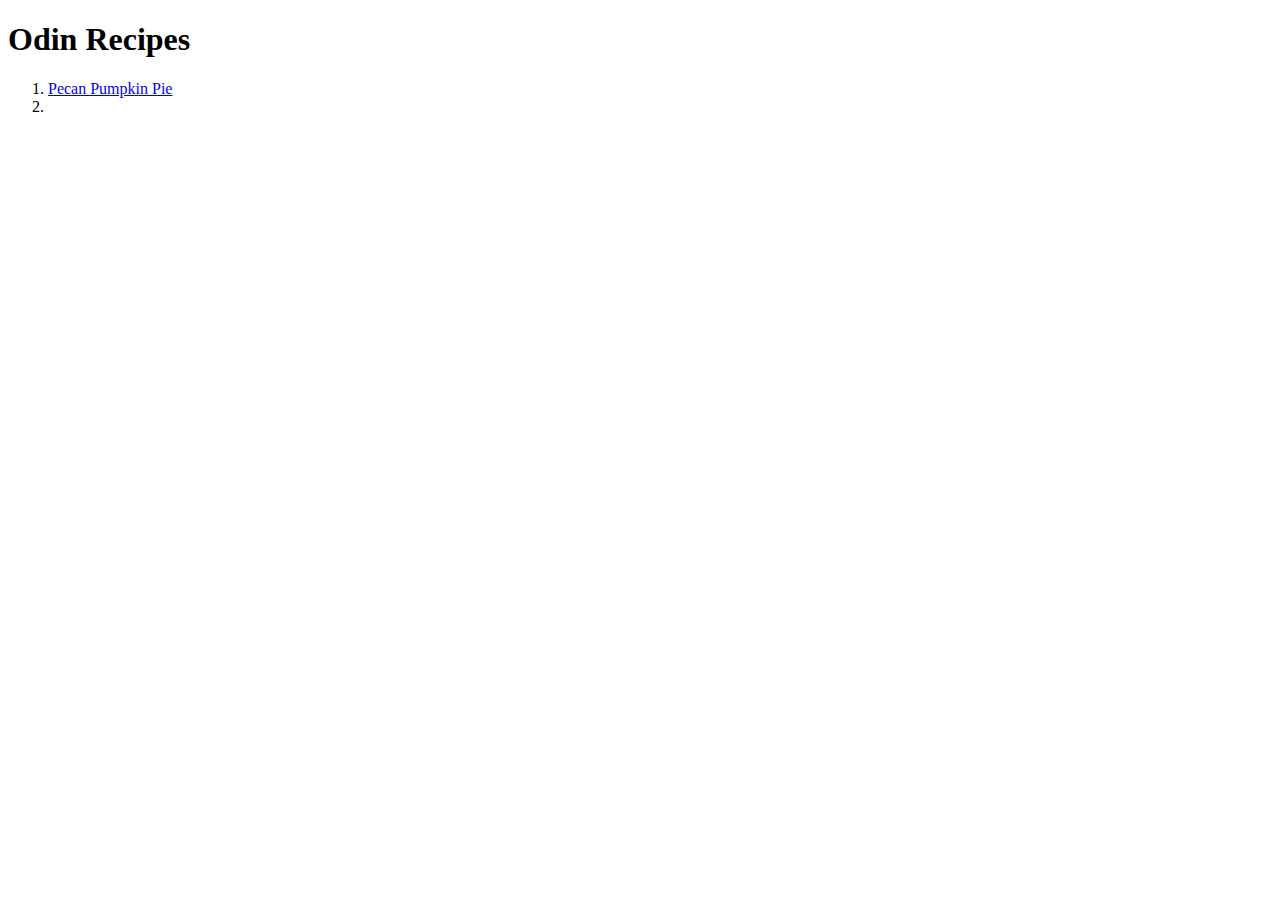
==== index.html @ b285e2ed "First recipe" ====
<!DOCTYPE html>
<html lang="en">
<head>
    <meta charset="UTF-8">
    <meta name="viewport" content="width=device-width, initial-scale=1.0">
    <title>Odin Recipes</title>
</head>
<body>
    <h1>Odin Recipes</h1>
    <ol>
    <li><a href="./recipes/PumpkinPie.html">Pecan Pumpkin Pie</a>
    </li>
    <li></li>
    </ol>
</body>
</html>
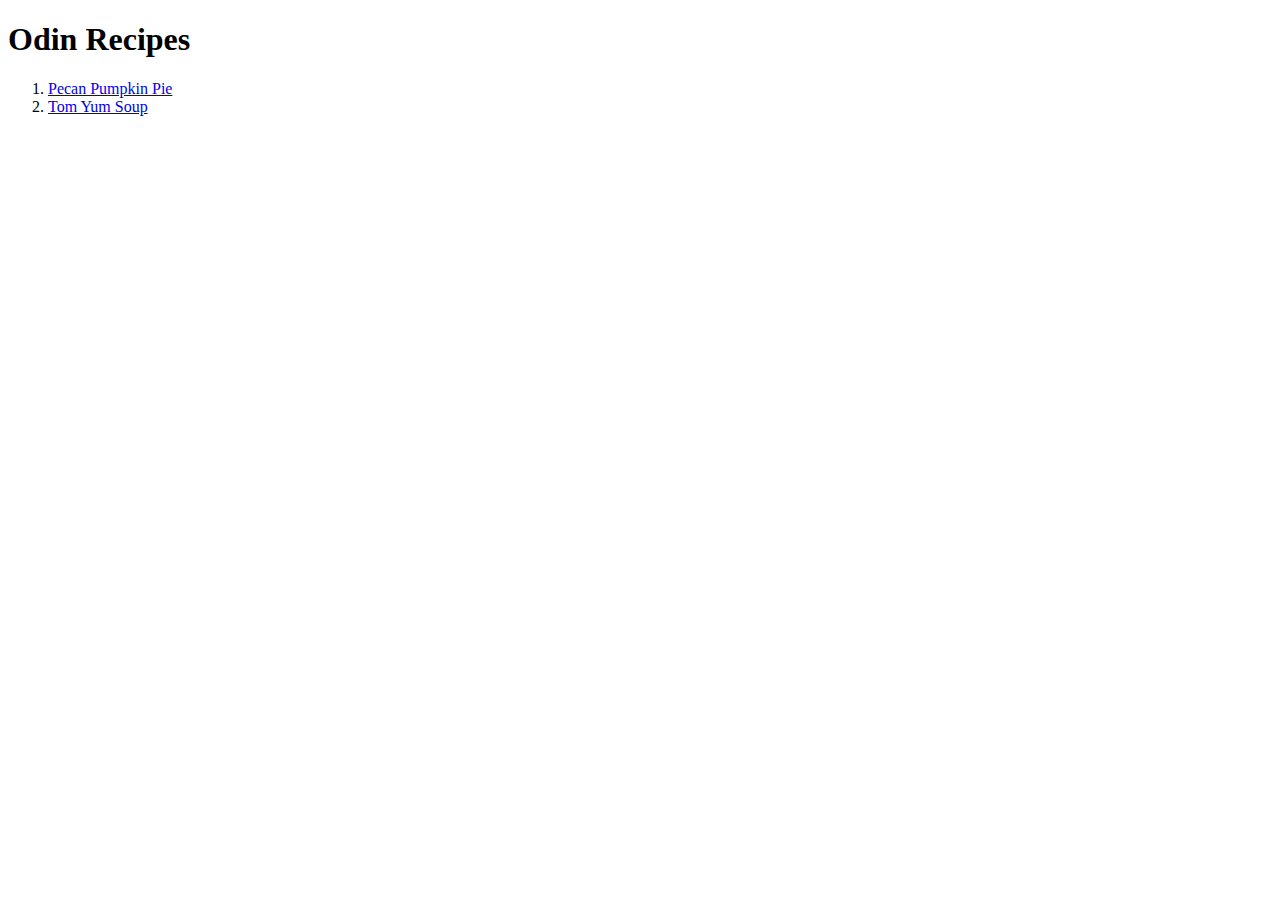
==== commit 9ce4473a: "Second recipe" ====
--- a/index.html
+++ b/index.html
@@ -10,7 +10,9 @@
     <ol>
     <li><a href="./recipes/PumpkinPie.html">Pecan Pumpkin Pie</a>
     </li>
-    <li></li>
+    <li>
+        <a href="./recipes/TomYumSoup.html">Tom Yum Soup</a>
+    </li>
     </ol>
 </body>
 </html>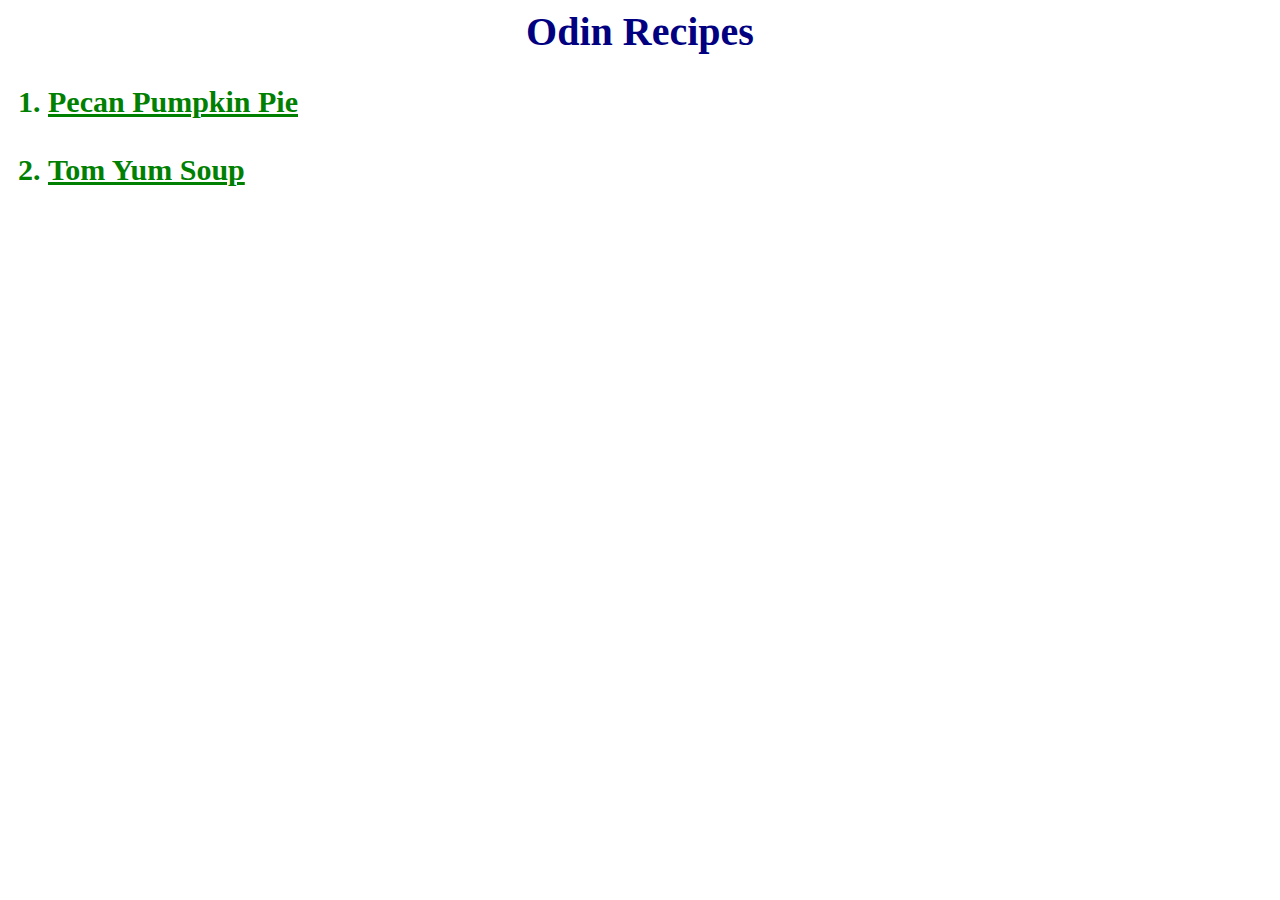
==== commit f5946eba: "Added some CSS to index.html" ====
--- a/index.html
+++ b/index.html
@@ -4,15 +4,23 @@
     <meta charset="UTF-8">
     <meta name="viewport" content="width=device-width, initial-scale=1.0">
     <title>Odin Recipes</title>
+    <link rel="stylesheet" href="styles.css">
 </head>
 <body>
-    <h1>Odin Recipes</h1>
-    <ol>
-    <li><a href="./recipes/PumpkinPie.html">Pecan Pumpkin Pie</a>
-    </li>
-    <li>
-        <a href="./recipes/TomYumSoup.html">Tom Yum Soup</a>
-    </li>
-    </ol>
+    <!-- <h1>Odin Recipes</h1> -->
+     <div>Odin Recipes</div>
+     <div class="list">
+        <ol>
+            <li>
+                <a href="./recipes/PumpkinPie.html">Pecan Pumpkin Pie</a>
+            </li>
+            <br>
+            <li>
+                <a href="./recipes/TomYumSoup.html">Tom Yum Soup</a>
+            </li>
+        </ol>
+     </div>
+        
 </body>
-</html>+</html>
+
--- a/styles.css
+++ b/styles.css
@@ -0,0 +1,13 @@
+div{
+    color: navy;
+    font-size: 40px;
+    font-weight: bold;
+    text-align: center;
+    font-family: 'Times New Roman', Times, serif
+}
+
+.list, a{
+    text-align: left;
+    font-size: 30px;
+    color: green;
+}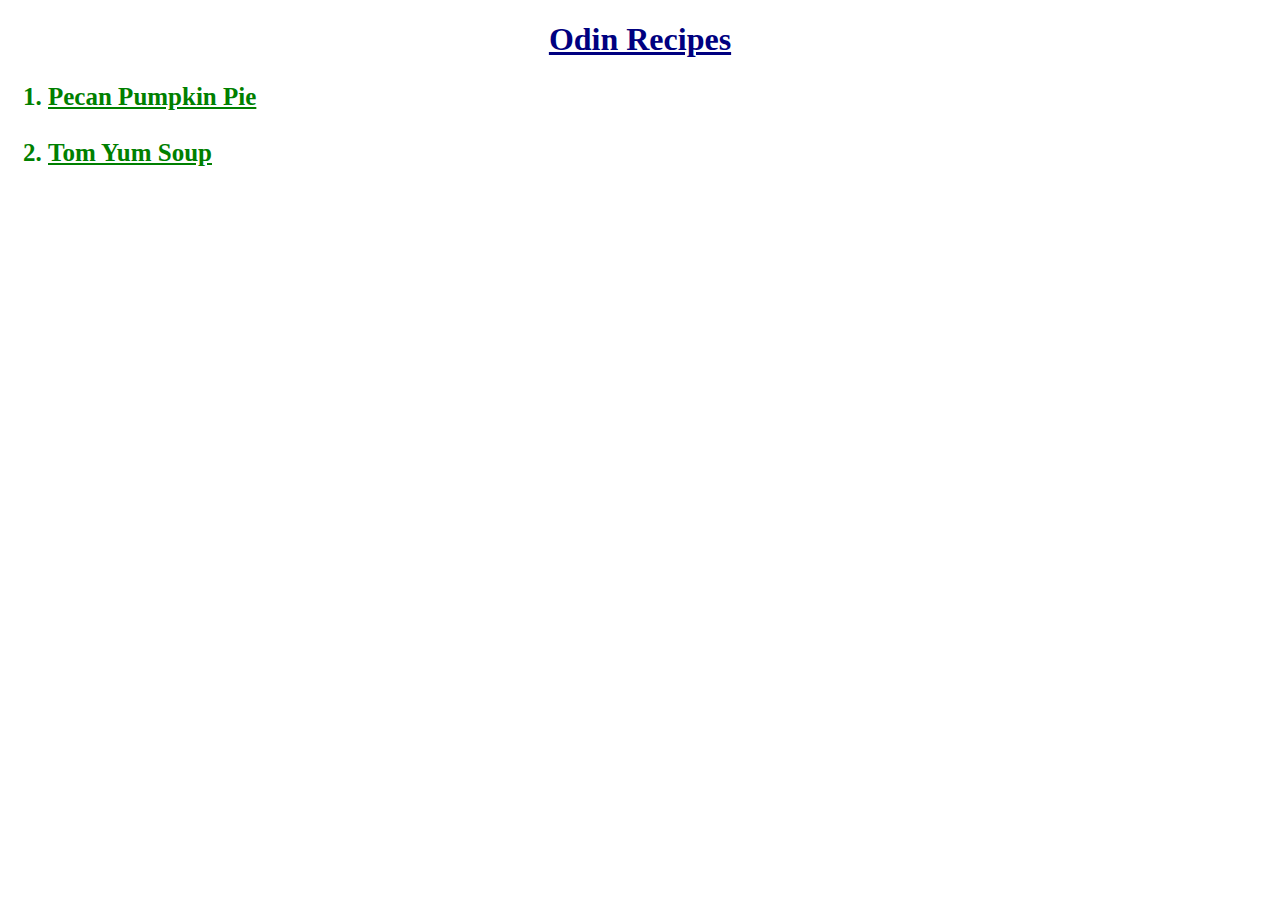
==== commit 61ee2685: "Added more CSS" ====
--- a/index.html
+++ b/index.html
@@ -8,15 +8,15 @@
 </head>
 <body>
     <!-- <h1>Odin Recipes</h1> -->
-     <div>Odin Recipes</div>
+     <h1>Odin Recipes</h1>
      <div class="list">
         <ol>
             <li>
-                <a href="./recipes/PumpkinPie.html">Pecan Pumpkin Pie</a>
+                <a class="link" href="./recipes/PumpkinPie.html">Pecan Pumpkin Pie</a>
             </li>
             <br>
             <li>
-                <a href="./recipes/TomYumSoup.html">Tom Yum Soup</a>
+                <a class="link" href="./recipes/TomYumSoup.html">Tom Yum Soup</a>
             </li>
         </ol>
      </div>
--- a/styles.css
+++ b/styles.css
@@ -1,13 +1,25 @@
-div{
-    color: navy;
-    font-size: 40px;
+.list, a.link{
+    text-align: left;
+    font-size: 25px;
+    color: green;
     font-weight: bold;
-    text-align: center;
-    font-family: 'Times New Roman', Times, serif
 }
 
-.list, a{
+h1,h2{
+    text-align: center;
+    color: navy;
+    text-decoration: underline;
+}
+
+.pic{
+    display: block;
+    margin: auto;
+}
+
+div.general-list,p{
     text-align: left;
-    font-size: 30px;
-    color: green;
-}+    font-family: Tahoma;
+    font-size: 20px;
+    color: navy;
+}
+
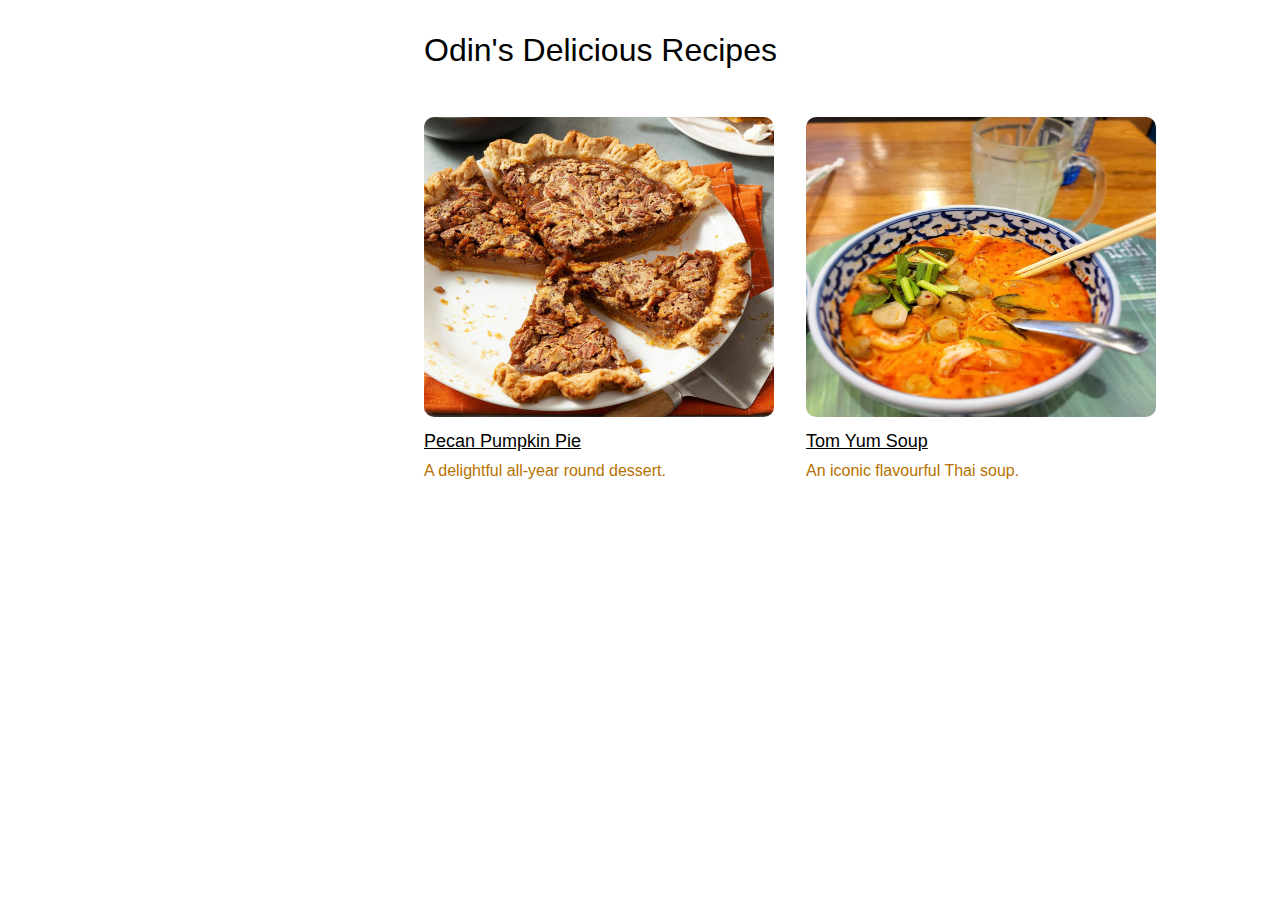
==== commit 3159461d: "Chnaged structure and design of homepage according to Galileo's UX/UI design suggestion." ====
--- a/index.html
+++ b/index.html
@@ -8,18 +8,25 @@
 </head>
 <body>
     <!-- <h1>Odin Recipes</h1> -->
-     <h1>Odin Recipes</h1>
-     <div class="list">
-        <ol>
-            <li>
-                <a class="link" href="./recipes/PumpkinPie.html">Pecan Pumpkin Pie</a>
-            </li>
-            <br>
-            <li>
-                <a class="link" href="./recipes/TomYumSoup.html">Tom Yum Soup</a>
-            </li>
-        </ol>
-     </div>
+    
+        <h1>Odin's Delicious Recipes</h1>
+        <!-- <div class="flex-main-container">Odin's Delicious Recipes -->
+            <div class="flex-container">
+                <div>
+                    <img src="./images/Pecan-Pumpkin-Pie.jpg" alt="Pecan-Pumpkin-Pie">
+                <span class="caption"><a class="link" href="./recipes/PumpkinPie.html">Pecan Pumpkin Pie</a></span>
+                <span class="caption2">A delightful all-year round dessert.</span>
+                </div>
+                <div>
+                    <img src="./images/TomYumSoup.jpg" alt="TomYumSoup">
+                    <span class="caption"><a class="link" href="./recipes/TomYumSoup.html">Tom Yum Soup</a></span>
+                    <span class="caption2">An iconic flavourful Thai soup.</span>  
+                </div>
+                
+             </div>
+        <!-- </div> -->
+    
+
         
 </body>
 </html>
--- a/styles.css
+++ b/styles.css
@@ -1,20 +1,61 @@
 .list, a.link{
-    text-align: left;
-    font-size: 25px;
-    color: green;
-    font-weight: bold;
+    /* margin: 25px; */
+    /* text-align: left; */
+    font-size: 18px;
+    color: black;
+    /* margin-top: 10px; */
+    /* font-weight: bold; */
 }
 
-h1,h2{
-    text-align: center;
-    color: navy;
-    text-decoration: underline;
+.flex-main-container{
+    display: flex;
+    flex-direction: column;
 }
 
-.pic{
+.flex-container{
+    margin: 2em 25em;
+    display: flex;
+}
+
+.flex-container > div{
+    margin: 1em;
+}
+
+ h1{ 
+    margin: 1em 0em 0em 13em;
+    font-family: 'Segoe UI', Tahoma, Geneva, Verdana, sans-serif;
+    font-weight: 400;
+    /* margin: auto; */
+    /* color: black; */
+    /* font-family:  */
+    /* text-decoration: underline; */
+ } 
+
+img{
+    /* display: block; */
+    margin: auto;
+    height: 300px;
+    width: 350px;
+    /* padding-right: 2em; */
+    border-radius: 10px;
+    /* padding-right: 2em; */
+    /* border-color: black; */
+    /* border-style: dotted; */
+    /* border-width: medium; */
+}
+
+.heading{
+    margin: 0 auto;
+}
+
+.caption, .caption2{
+    
     display: block;
-    margin: auto;
+    margin-top: 10px;
+    font-family: 'Segoe UI', Tahoma, Geneva, Verdana, sans-serif;
+    color: rgb(183, 113, 0);
 }
+
 
 div.general-list,p{
     text-align: left;
@@ -23,3 +64,7 @@
     color: navy;
 }
 
+/* * { 
+    outline: 2px solid red;
+}*/
+
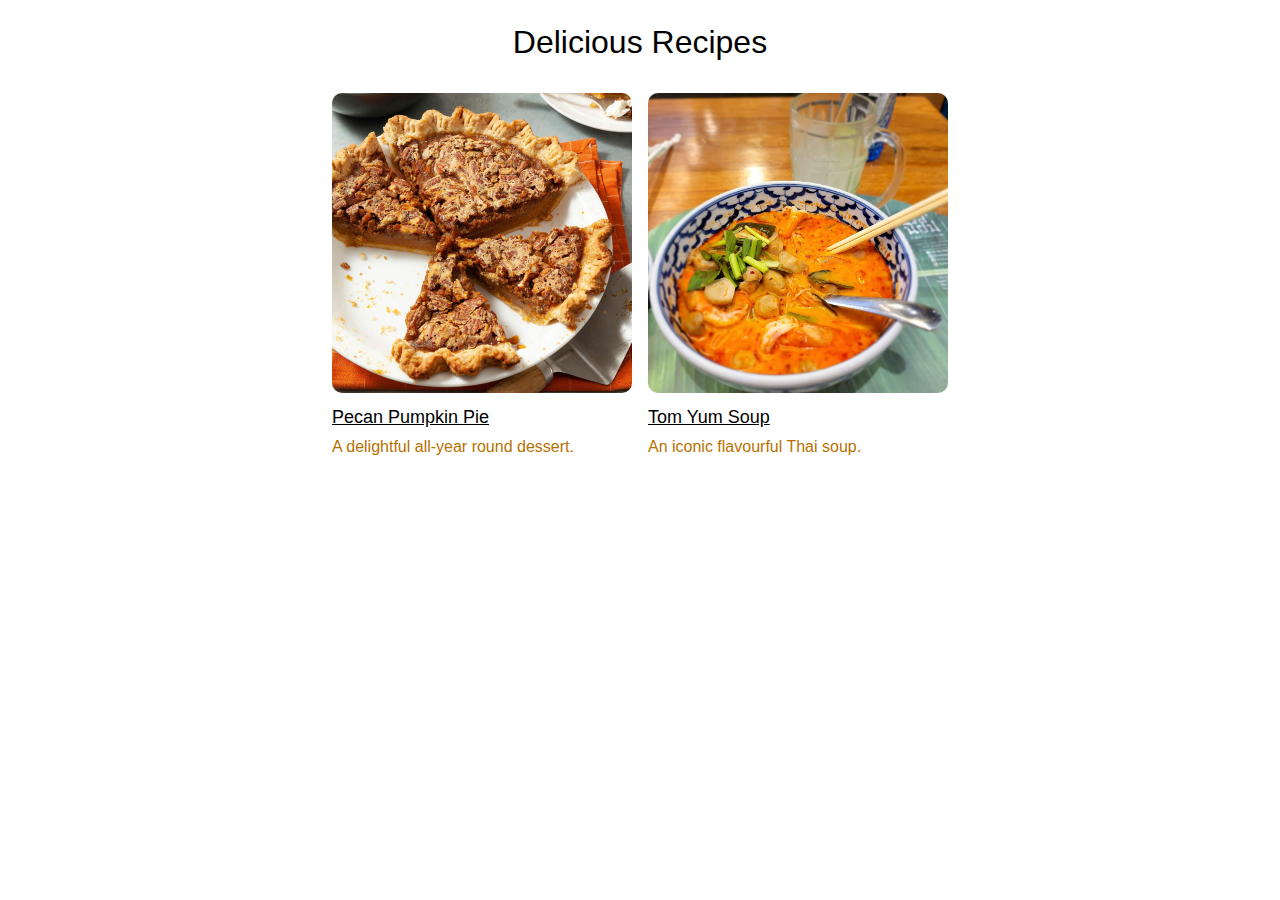
==== commit 7ba67d79: "Homepage centered. Checkboxes for PumpkinPie.html" ====
--- a/index.html
+++ b/index.html
@@ -9,8 +9,10 @@
 <body>
     <!-- <h1>Odin Recipes</h1> -->
     
-        <h1>Odin's Delicious Recipes</h1>
-        <!-- <div class="flex-main-container">Odin's Delicious Recipes -->
+        <!-- <h1>Delicious Recipes</h1> -->
+        
+        <div class="flex-main-container">
+            <h1>Delicious Recipes</h1>
             <div class="flex-container">
                 <div>
                     <img src="./images/Pecan-Pumpkin-Pie.jpg" alt="Pecan-Pumpkin-Pie">
@@ -24,7 +26,7 @@
                 </div>
                 
              </div>
-        <!-- </div> -->
+        </div>
     
 
         
--- a/styles.css
+++ b/styles.css
@@ -7,41 +7,51 @@
     /* font-weight: bold; */
 }
 
+
 .flex-main-container{
     display: flex;
     flex-direction: column;
+    justify-content: center;
+    align-items: center;
+    /* margin: 0.5em; */
+}
+
+input[type="checkbox"]{
+    width: 20px;
+    height: 20px;
+    accent-color: orange;
+    /* border-color: aqua; */
+    /* border: 2px solid black */
 }
 
 .flex-container{
-    margin: 2em 25em;
+    /* margin: 2em 20em; */
     display: flex;
+    flex-wrap: wrap;
+        /* align-items: center; */
 }
 
-.flex-container > div{
-    margin: 1em;
+
+ .flex-main-container > h1, div, h2{ 
+     margin: 0.5em;     
+ } 
+
+ h1,h2{ 
+    font-family: 'Segoe UI', Tahoma, Geneva, Verdana, sans-serif;
+    font-weight: 400;
+ } 
+
+
+img{
+    height: 300px;
+    width: 300px;
+    border-radius: 10px;
+    /* transform: scale(1); */
+    /* transform-origin: 40% 20%; */
 }
 
- h1{ 
-    margin: 1em 0em 0em 13em;
-    font-family: 'Segoe UI', Tahoma, Geneva, Verdana, sans-serif;
-    font-weight: 400;
-    /* margin: auto; */
-    /* color: black; */
-    /* font-family:  */
-    /* text-decoration: underline; */
- } 
-
-img{
-    /* display: block; */
-    margin: auto;
-    height: 300px;
-    width: 350px;
-    /* padding-right: 2em; */
-    border-radius: 10px;
-    /* padding-right: 2em; */
-    /* border-color: black; */
-    /* border-style: dotted; */
-    /* border-width: medium; */
+.image-text-container{
+    max-width: 550px;
 }
 
 .heading{
@@ -58,10 +68,10 @@
 
 
 div.general-list,p{
-    text-align: left;
-    font-family: Tahoma;
+    /* text-align: left; */
+    font-family: 'Segoe UI', Tahoma, Geneva, Verdana, sans-serif;
     font-size: 20px;
-    color: navy;
+    color: black;
 }
 
 /* * { 
